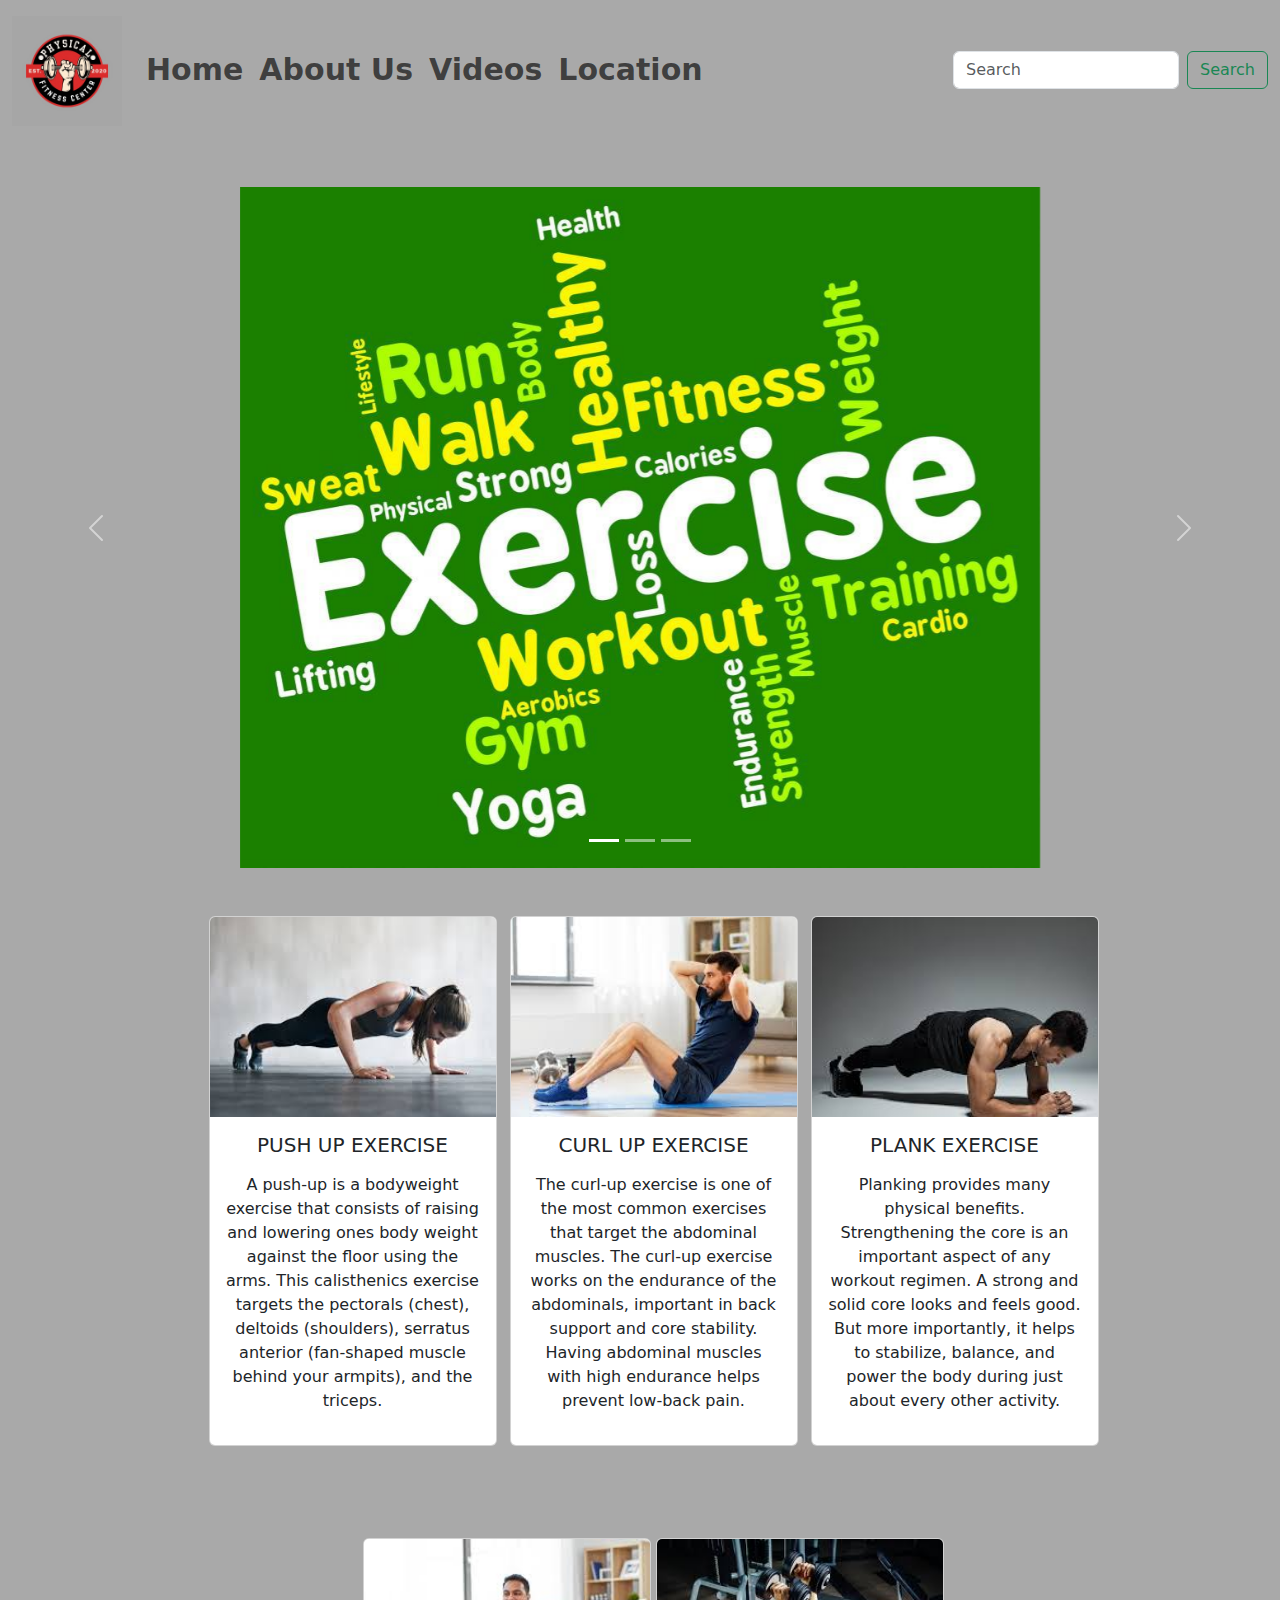
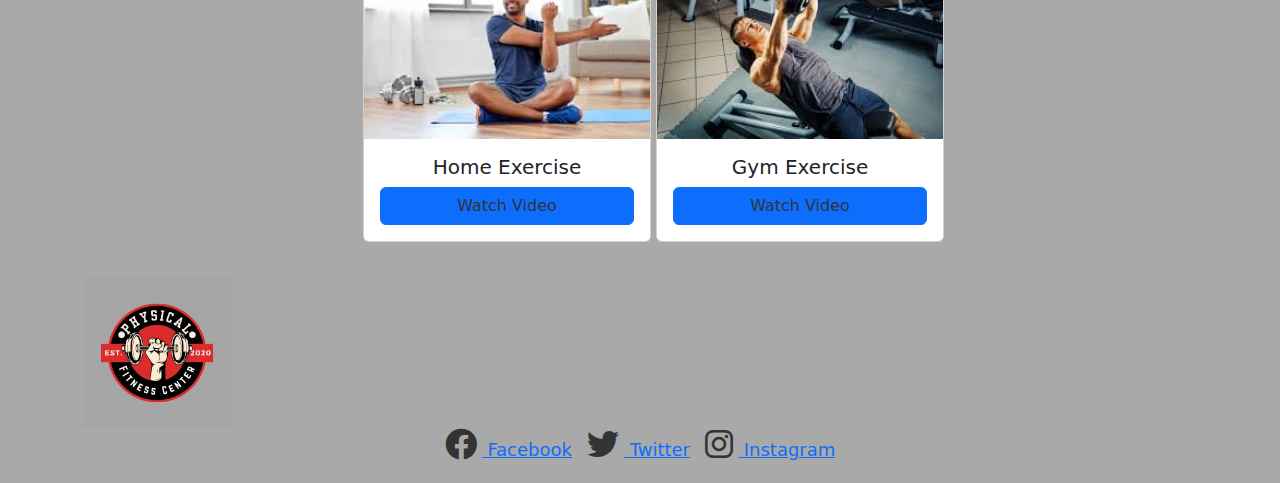
==== index.html @ d231e26b "added" ====
<!DOCTYPE html>
<html lang="en">
<head>
    <meta charset="UTF-8">
    <meta name="viewport" content="width=device-width, initial-scale=1.0">
    <link href="https://cdn.jsdelivr.net/npm/bootstrap@5.3.3/dist/css/bootstrap.min.css" rel="stylesheet" integrity="sha384-QWTKZyjpPEjISv5WaRU9OFeRpok6YctnYmDr5pNlyT2bRjXh0JMhjY6hW+ALEwIH" crossorigin="anonymous">
    <script src="https://cdn.jsdelivr.net/npm/bootstrap@5.3.3/dist/js/bootstrap.bundle.min.js" integrity="sha384-YvpcrYf0tY3lHB60NNkmXc5s9fDVZLESaAA55NDzOxhy9GkcIdslK1eN7N6jIeHz" crossorigin="anonymous"></script>
    <link href="https://cdnjs.cloudflare.com/ajax/libs/font-awesome/6.0.0-beta3/css/all.min.css" rel="stylesheet">
    </head>
    
    <link rel="stylesheet" href="style.css">



    <title>Website</title>

 

</head>

<body style="background-color: darkgray;">

    <nav class="navbar navbar-expand-lg" style="background-color: darkgray;">
        <div class="container-fluid">
            <a class="navbar-brand" href="#">
                <img src="/picture/download (22).jpg" alt="My Brand Logo" width="110" height="110" class="d-inline-block align-text-top ">
  
            </a>
          <button class="navbar-toggler" type="button" data-bs-toggle="collapse" data-bs-target="#navbarSupportedContent" aria-controls="navbarSupportedContent" aria-expanded="false" aria-label="Toggle navigation">
            <span class="navbar-toggler-icon"></span>
          </button>
          <div class="collapse navbar-collapse" id="navbarSupportedContent">
            <ul class="navbar-nav me-auto mb-2 mb-lg-0">
              <li class="nav-item">
                <a class="nav-link" href="#">Home</a>
              </li>
              <li class="nav-item">
                <a class="nav-link" href="#">About Us</a>
              </li>
              <li class="nav-item">
                <a class="nav-link" href="#">Videos</a>
              </li>
              <li class="nav-item">
                <a class="nav-link" href="#">Location</a>
              </li>
              
              </li>
              </li>
              </li>
            </ul>
            <form class="d-flex" role="search">
              <input class="form-control me-2" type="search" placeholder="Search" aria-label="Search">
              <button class="btn btn-outline-success" type="submit">Search</button>
            </form>
          </div>
        </div>
      </nav>

<body>

    <div class="mt-5">
        <div id="carouselExampleIndicators" class="carousel slide">
            <div class="carousel-indicators">
              <button type="button" data-bs-target="#carouselExampleIndicators" data-bs-slide-to="0" class="active" aria-current="true" aria-label="Slide 1"></button>
              <button type="button" data-bs-target="#carouselExampleIndicators" data-bs-slide-to="1" aria-label="Slide 2"></button>
              <button type="button" data-bs-target="#carouselExampleIndicators" data-bs-slide-to="2" aria-label="Slide 3"></button>
            </div>
            <div class="carousel-inner">
              <div class="carousel-item active">
                <img src="/picture/exercise-words-shows-working-out-and-exercised.jpg" class="d-block w-100" alt="...">
              </div>
              <div class="carousel-item">
                <img src="/picture/fitness-words-means-physical-activity-and-exercise.jpg" class="d-block w-100" alt="...">
              </div>
              <div class="carousel-item">
                <img src="/picture/workout-words-shows-physical-activity-and-athletic.jpg" class="d-block w-100" alt="...">
              </div>
            </div>
            <button class="carousel-control-prev" type="button" data-bs-target="#carouselExampleIndicators" data-bs-slide="prev">
              <span class="carousel-control-prev-icon" aria-hidden="true"></span>
              <span class="visually-hidden">Previous</span>
            </button>
            <button class="carousel-control-next" type="button" data-bs-target="#carouselExampleIndicators" data-bs-slide="next">
              <span class="carousel-control-next-icon" aria-hidden="true"></span>
              <span class="visually-hidden">Next</span>
            </button>
          </div>
        
          <div class="container text-center mt-5">
            <div class="row justify-content-center">
              <!-- First Card -->
              <div class="col-12 col-md-3 mb-4 mx-2">
                <div class="card" style="width: 18rem;">
                  <img src="/picture/download (21).jpg" class="card-img-top" alt="...">
                  <div class="card-body">
                    <h5 class="card-title mb-3">PUSH UP EXERCISE</h5>
                    <p class="card-text mb-3">A push-up is a bodyweight exercise that consists of raising and lowering ones body weight against the floor using the arms. This calisthenics exercise targets the pectorals (chest), deltoids (shoulders), serratus anterior (fan-shaped muscle behind your armpits), and the triceps.</p>
                  </div>
                </div>
              </div>
          
              <!-- Second Card -->
              <div class="col-12 col-md-3 mb-4 mx-2">
                <div class="card" style="width: 18rem;">
                  <img src="/picture/download (19).jpg" class="card-img-top" alt="...">
                  <div class="card-body">
                    <h5 class="card-title mb-3">CURL UP EXERCISE</h5>
                    <p class="card-text mb-3">The curl-up exercise is one of the most common exercises that target the abdominal muscles. The curl-up exercise works on the endurance of the abdominals, important in back support and core stability. Having abdominal muscles with high endurance helps prevent low-back pain.</p>
                  </div>
                </div>
              </div>
          
              <!-- Third Card -->
              <div class="col-12 col-md-3 mb-4 mx-2">
                <div class="card" style="width: 18rem;">
                  <img src="/picture/download (18).jpg" class="card-img-top" alt="...">
                  <div class="card-body">
                    <h5 class="card-title mb-3">PLANK EXERCISE</h5>
                    <p class="card-text mb-3">Planking provides many physical benefits. Strengthening the core is an important aspect of any workout regimen. A strong and solid core looks and feels good. But more importantly, it helps to stabilize, balance, and power the body during just about every other activity.</p>
                  </div>
                </div>
              </div>
            </div>
          </div>
          
    
          <div class="container text-center mt-5">
            <div class="row justify-content-center">
              <div class="col-12 col-md-3 mb-3 mx-1">
                <div class="card" style="width: 18rem;">
                    <img src="/picture/download (31).jpg" class="card-img-top" alt="...">
                    <div class="card-body">
                      <h5 class="card-title">Home Exercise</h5>
                      <a href="https://www.youtube.com/watch?v=cbKkB3POqaY" class="btn btn-primary" target="_blank">Watch Video</a>
                    </div>
                  </div>
              </div>
              <div class="col-12 col-md-3 mb-3 mx-1">
                <div class="card" style="width: 18rem;">
                    <img src="/picture/download (32).jpg" class="card-img-top" alt="...">
                    <div class="card-body">
                      <h5 class="card-title">Gym Exercise</h5>
                      <a href="https://www.youtube.com/watch?v=Im5wJLdudDg&t=18s" class="btn btn-primary" target="_blank">Watch Video</a>
                    </div>
                  </div>
              </div>
            </div>
          </div>
     
          <footer class="footer">
            <div class="container">
              <a href="#">
                <img src="/picture/download (22).jpg" alt="Logo" style="height: 150px;">
              </a>               
              <div class="social-icons">
                <a href="https://www.facebook.com/your-profile" target="_blank" aria-label="Facebook">
                  <i class="fab fa-facebook"></i> Facebook
                </a>
                <a href="https://twitter.com/your-profile" target="_blank" aria-label="Twitter">
                  <i class="fab fa-twitter"></i> Twitter
                </a>
                <a href="https://www.instagram.com/your-profile" target="_blank" aria-label="Instagram">
                  <i class="fab fa-instagram"></i> Instagram
                </a>
              </div>   
            </div>
          </footer>
          
          
    
      
</body>
</html>
---- style.css ----
.carousel-inner .carousel-item img {
max-width: 800px;    /* Adjust the width (percentage or px) */
max-height: 800px; /* Adjust the height (px or other units) */
object-fit: contain; /* Ensures the aspect ratio is maintained */
display: block;  /* Makes the image behave like a block element */
margin: 0 auto;  /* Centers the image horizontally */
}



/* Ensure the images inside the card have the same height */
.card-img-top {
object-fit: cover; /* Make sure the image fills the space without distortion */
height: 200px; /* Fixed height for the images */
width: 100%; /* Image should cover the width of the card */
}

/* Ensure the card body takes up remaining space */
.card-body {
flex-grow: 1; /* Allow the card body to expand and fill space */
display: flex;
flex-direction: column;
justify-content: space-between; /* Space out title, text, and buttons */
}



.navbar-nav .nav-link {
  font-weight: bold; /* Keep text bold */
  font-size: 30px;    /* Adjust size here */
  padding: 10px 15px; /* Add some padding to increase the clickable area */
}

/* style.css */
.card {
  margin-bottom: 20px; /* Add custom bottom margin */
}

/* Add some custom styles for spacing or alignment */
.text-center a {
  font-size: 16px;  /* Adjust font size */
  color: #333;      /* Change text color */
  text-decoration: none;
}

/* Style for Font Awesome icons */
i {
  font-size: 24px; /* Set icon size */
  color: #333;     /* Set icon color */
  margin-right: 10px; /* Space between icons */
}

i:hover {
  color: #007bff;  /* Change color when hovering */
}

/* Centering the social icons */
.social-icons {
  display: flex;              /* Use flexbox to align items */
  justify-content: center;    /* Center the items horizontally */
  align-items: center;        /* Center the items vertically */
  gap: 15px;                  /* Space between icons */
  font-size: 18px;            /* Optional: Font size for text */
}

/* Styling the icons */
.social-icons i {
  font-size: 32px;            /* Set icon size */
  margin-right: 5px;          /* Space between the icon and the text */
  color: #333;                /* Default icon color */
}

/* Optional: Add hover effect */
.social-icons i:hover {
  color: #007bff;             /* Hover color */
}

.social-icons {
  display: flex;
  gap: 15px;
  align-items: center;
  font-size: 18px;
  margin-bottom: 20px; /* Add margin at the bottom */
}
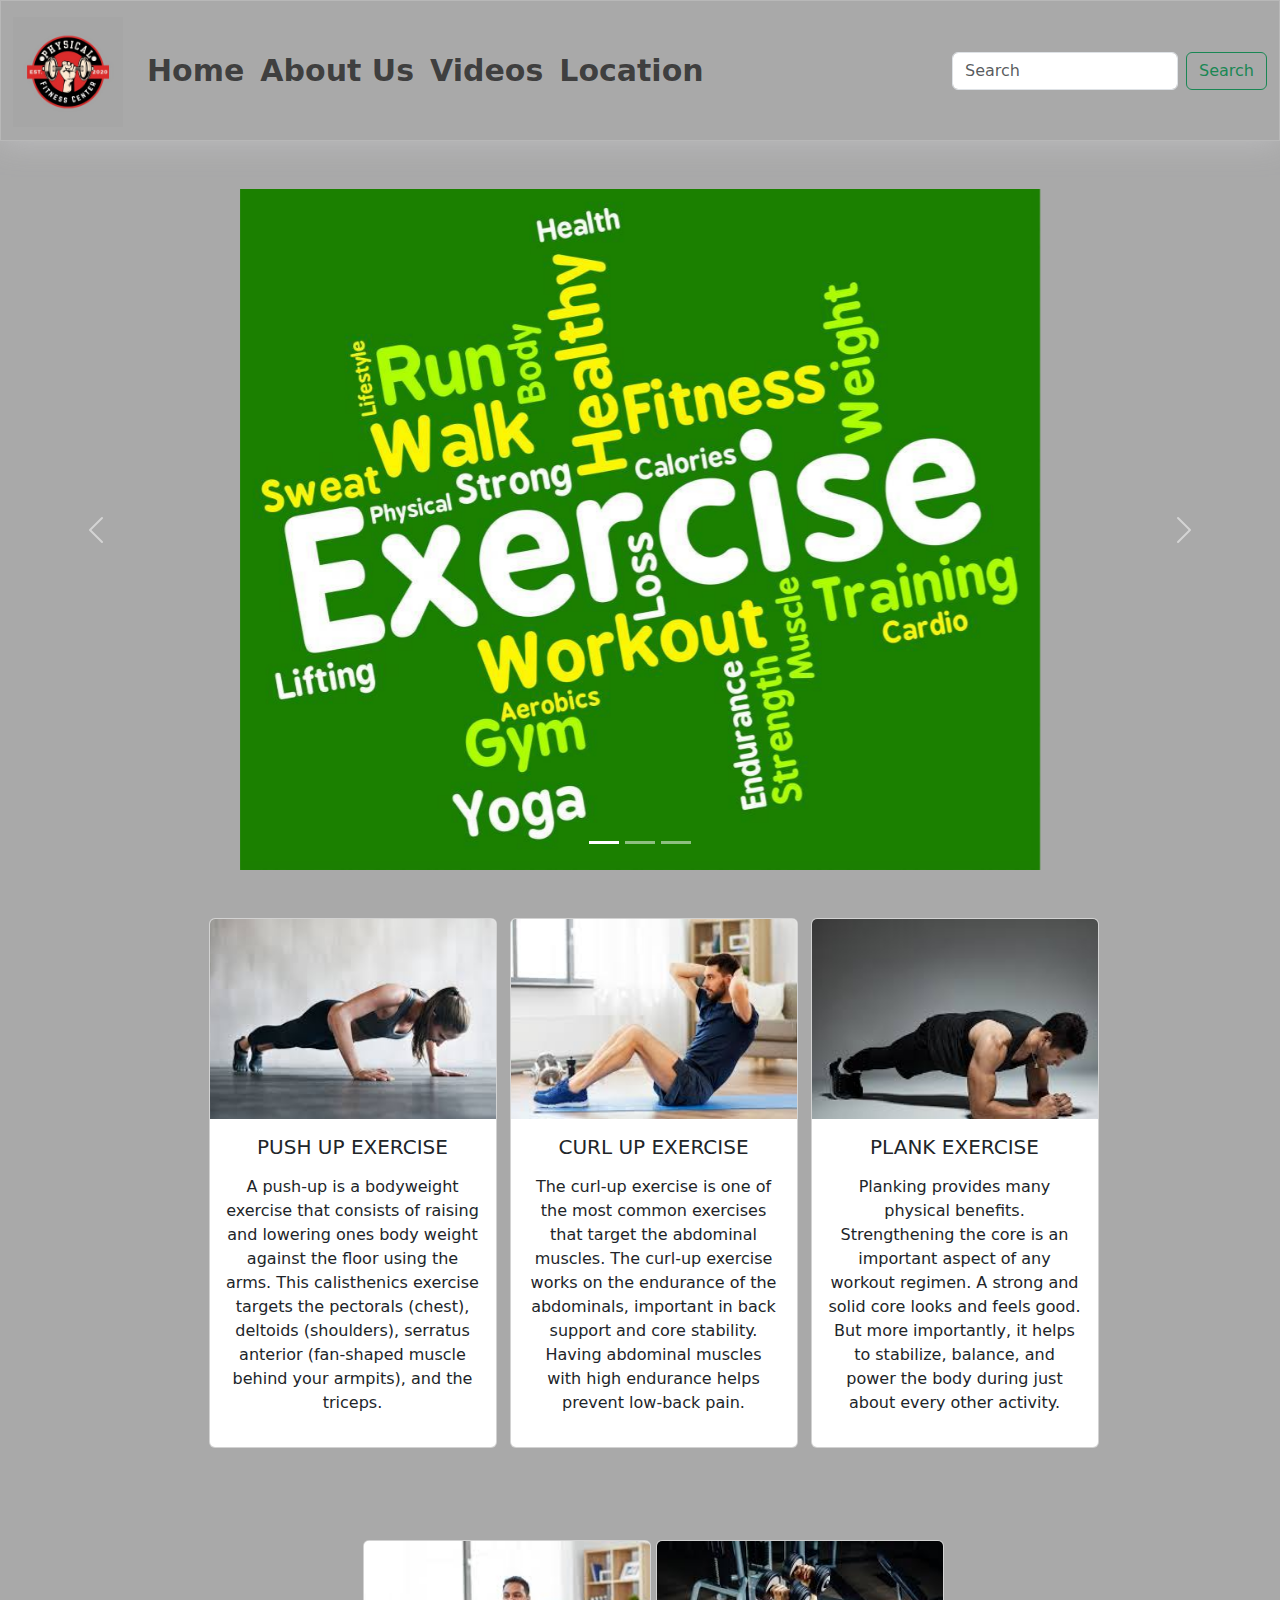
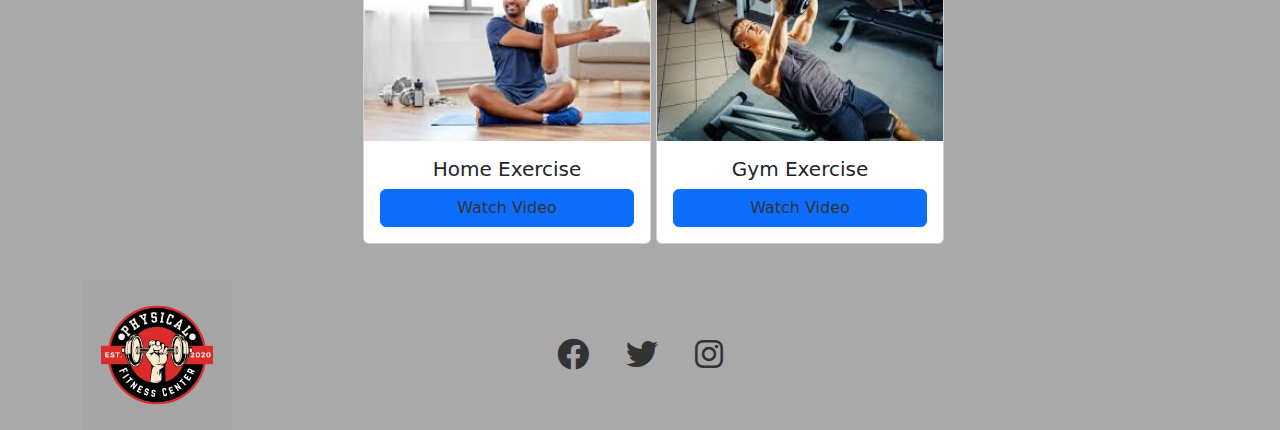
==== commit 4da9bc8f: "added" ====
--- a/index.html
+++ b/index.html
@@ -23,7 +23,7 @@
     <nav class="navbar navbar-expand-lg" style="background-color: darkgray;">
         <div class="container-fluid">
             <a class="navbar-brand" href="#">
-                <img src="/picture/download (22).jpg" alt="My Brand Logo" width="110" height="110" class="d-inline-block align-text-top ">
+                <img src="./picture/download (22).jpg" alt="My Brand Logo" width="110" height="110" class="d-inline-block align-text-top ">
   
             </a>
           <button class="navbar-toggler" type="button" data-bs-toggle="collapse" data-bs-target="#navbarSupportedContent" aria-controls="navbarSupportedContent" aria-expanded="false" aria-label="Toggle navigation">
@@ -32,16 +32,16 @@
           <div class="collapse navbar-collapse" id="navbarSupportedContent">
             <ul class="navbar-nav me-auto mb-2 mb-lg-0">
               <li class="nav-item">
-                <a class="nav-link" href="#">Home</a>
+                <a class="nav-link" href="/index.html">Home</a>
               </li>
               <li class="nav-item">
-                <a class="nav-link" href="#">About Us</a>
+                <a class="nav-link" href="/aboutus.html">About Us</a>
               </li>
               <li class="nav-item">
-                <a class="nav-link" href="#">Videos</a>
+                <a class="nav-link" href="/videos.html">Videos</a>
               </li>
               <li class="nav-item">
-                <a class="nav-link" href="#">Location</a>
+                <a class="nav-link" href="/location.html">Location</a>
               </li>
               
               </li>
@@ -67,13 +67,13 @@
             </div>
             <div class="carousel-inner">
               <div class="carousel-item active">
-                <img src="/picture/exercise-words-shows-working-out-and-exercised.jpg" class="d-block w-100" alt="...">
+                <img src="./picture/exercise-words-shows-working-out-and-exercised.jpg" class="d-block w-100" alt="...">
               </div>
               <div class="carousel-item">
-                <img src="/picture/fitness-words-means-physical-activity-and-exercise.jpg" class="d-block w-100" alt="...">
+                <img src="./picture/fitness-words-means-physical-activity-and-exercise.jpg" class="d-block w-100" alt="...">
               </div>
               <div class="carousel-item">
-                <img src="/picture/workout-words-shows-physical-activity-and-athletic.jpg" class="d-block w-100" alt="...">
+                <img src="./picture/workout-words-shows-physical-activity-and-athletic.jpg" class="d-block w-100" alt="...">
               </div>
             </div>
             <button class="carousel-control-prev" type="button" data-bs-target="#carouselExampleIndicators" data-bs-slide="prev">
@@ -91,7 +91,7 @@
               <!-- First Card -->
               <div class="col-12 col-md-3 mb-4 mx-2">
                 <div class="card" style="width: 18rem;">
-                  <img src="/picture/download (21).jpg" class="card-img-top" alt="...">
+                  <img src="./picture/download (21).jpg" class="card-img-top" alt="...">
                   <div class="card-body">
                     <h5 class="card-title mb-3">PUSH UP EXERCISE</h5>
                     <p class="card-text mb-3">A push-up is a bodyweight exercise that consists of raising and lowering ones body weight against the floor using the arms. This calisthenics exercise targets the pectorals (chest), deltoids (shoulders), serratus anterior (fan-shaped muscle behind your armpits), and the triceps.</p>
@@ -102,7 +102,7 @@
               <!-- Second Card -->
               <div class="col-12 col-md-3 mb-4 mx-2">
                 <div class="card" style="width: 18rem;">
-                  <img src="/picture/download (19).jpg" class="card-img-top" alt="...">
+                  <img src="./picture/download (19).jpg" class="card-img-top" alt="...">
                   <div class="card-body">
                     <h5 class="card-title mb-3">CURL UP EXERCISE</h5>
                     <p class="card-text mb-3">The curl-up exercise is one of the most common exercises that target the abdominal muscles. The curl-up exercise works on the endurance of the abdominals, important in back support and core stability. Having abdominal muscles with high endurance helps prevent low-back pain.</p>
@@ -113,7 +113,7 @@
               <!-- Third Card -->
               <div class="col-12 col-md-3 mb-4 mx-2">
                 <div class="card" style="width: 18rem;">
-                  <img src="/picture/download (18).jpg" class="card-img-top" alt="...">
+                  <img src="./picture/download (18).jpg" class="card-img-top" alt="...">
                   <div class="card-body">
                     <h5 class="card-title mb-3">PLANK EXERCISE</h5>
                     <p class="card-text mb-3">Planking provides many physical benefits. Strengthening the core is an important aspect of any workout regimen. A strong and solid core looks and feels good. But more importantly, it helps to stabilize, balance, and power the body during just about every other activity.</p>
@@ -128,7 +128,7 @@
             <div class="row justify-content-center">
               <div class="col-12 col-md-3 mb-3 mx-1">
                 <div class="card" style="width: 18rem;">
-                    <img src="/picture/download (31).jpg" class="card-img-top" alt="...">
+                    <img src="./picture/download (31).jpg" class="card-img-top" alt="...">
                     <div class="card-body">
                       <h5 class="card-title">Home Exercise</h5>
                       <a href="https://www.youtube.com/watch?v=cbKkB3POqaY" class="btn btn-primary" target="_blank">Watch Video</a>
@@ -137,7 +137,7 @@
               </div>
               <div class="col-12 col-md-3 mb-3 mx-1">
                 <div class="card" style="width: 18rem;">
-                    <img src="/picture/download (32).jpg" class="card-img-top" alt="...">
+                    <img src="./picture/download (32).jpg" class="card-img-top" alt="...">
                     <div class="card-body">
                       <h5 class="card-title">Gym Exercise</h5>
                       <a href="https://www.youtube.com/watch?v=Im5wJLdudDg&t=18s" class="btn btn-primary" target="_blank">Watch Video</a>
@@ -149,25 +149,28 @@
      
           <footer class="footer">
             <div class="container">
-              <a href="#">
-                <img src="/picture/download (22).jpg" alt="Logo" style="height: 150px;">
-              </a>               
-              <div class="social-icons">
-                <a href="https://www.facebook.com/your-profile" target="_blank" aria-label="Facebook">
-                  <i class="fab fa-facebook"></i> Facebook
-                </a>
-                <a href="https://twitter.com/your-profile" target="_blank" aria-label="Twitter">
-                  <i class="fab fa-twitter"></i> Twitter
-                </a>
-                <a href="https://www.instagram.com/your-profile" target="_blank" aria-label="Instagram">
-                  <i class="fab fa-instagram"></i> Instagram
-                </a>
-              </div>   
+              <div class="row align-items-center"> <!-- Row to align logo and icons -->
+                <!-- Logo on the left side -->
+                <div class="col-4">
+                  <a href="#">
+                    <img src="./picture/download (22).jpg" alt="Logo" style="height: 150px;">
+                  </a>
+                </div>
+          
+                <!-- Social icons in the center -->
+                <div class="col-4 text-center">
+                  <a href="https://www.facebook.com/your-profile" target="_blank" aria-label="Facebook" class="mx-3">
+                    <i class="fab fa-facebook fa-2x"></i> <!-- Font Awesome Facebook icon -->
+                  </a>
+                  <a href="https://twitter.com/your-profile" target="_blank" aria-label="Twitter" class="mx-3">
+                    <i class="fab fa-twitter fa-2x"></i> <!-- Font Awesome Twitter icon -->
+                  </a>
+                  <a href="https://www.instagram.com/your-profile" target="_blank" aria-label="Instagram" class="mx-3">
+                    <i class="fab fa-instagram fa-2x"></i> <!-- Font Awesome Instagram icon -->
+                  </a>
+                </div>        
             </div>
           </footer>
           
-          
-    
-      
 </body>
-</html>+</html>
--- a/style.css
+++ b/style.css
@@ -44,47 +44,40 @@
   text-decoration: none;
 }
 
-/* Style for Font Awesome icons */
-i {
-  font-size: 24px; /* Set icon size */
-  color: #333;     /* Set icon color */
-  margin-right: 10px; /* Space between icons */
+.footer .d-flex {
+  display: flex;
+  justify-content: space-between;
+  align-items: center;
 }
 
-i:hover {
-  color: #007bff;  /* Change color when hovering */
-}
-
-/* Centering the social icons */
-.social-icons {
-  display: flex;              /* Use flexbox to align items */
-  justify-content: center;    /* Center the items horizontally */
-  align-items: center;        /* Center the items vertically */
-  gap: 15px;                  /* Space between icons */
-  font-size: 18px;            /* Optional: Font size for text */
-}
-
-/* Styling the icons */
-.social-icons i {
-  font-size: 32px;            /* Set icon size */
-  margin-right: 5px;          /* Space between the icon and the text */
-  color: #333;                /* Default icon color */
-}
-
-/* Optional: Add hover effect */
-.social-icons i:hover {
-  color: #007bff;             /* Hover color */
-}
-
-.social-icons {
-  display: flex;
-  gap: 15px;
-  align-items: center;
-  font-size: 18px;
-  margin-bottom: 20px; /* Add margin at the bottom */
+.social-icons a {
+  margin-left: 10px; /* Adds space between the social media links */
 }
 
 
+/* Animation for fading in elements */
+@keyframes fadeIn {
+  0% {
+    opacity: 0;
+    transform: translateY(20px); /* Slight movement to add dynamic effect */
+  }
+  100% {
+    opacity: 1;
+    transform: translateY(0);
+  }
+}
 
+/* Apply the fade-in animation to the main content */
+body {
+  animation: fadeIn 1s ease-in-out;
+}
 
+/* Fade-in for individual elements (navbar, carousel, cards, etc.) */
+.navbar, .carousel, .card {
+  animation: fadeIn 1.5s ease-in-out;
+}
 
+.navbar {
+  backdrop-filter: blur (30px);
+  box-shadow: 0px 0px 30px rgba(227, 228, 237, 0.37) ; border: 1.5px solid rgba(255, 255, 255, 0.18) ;
+}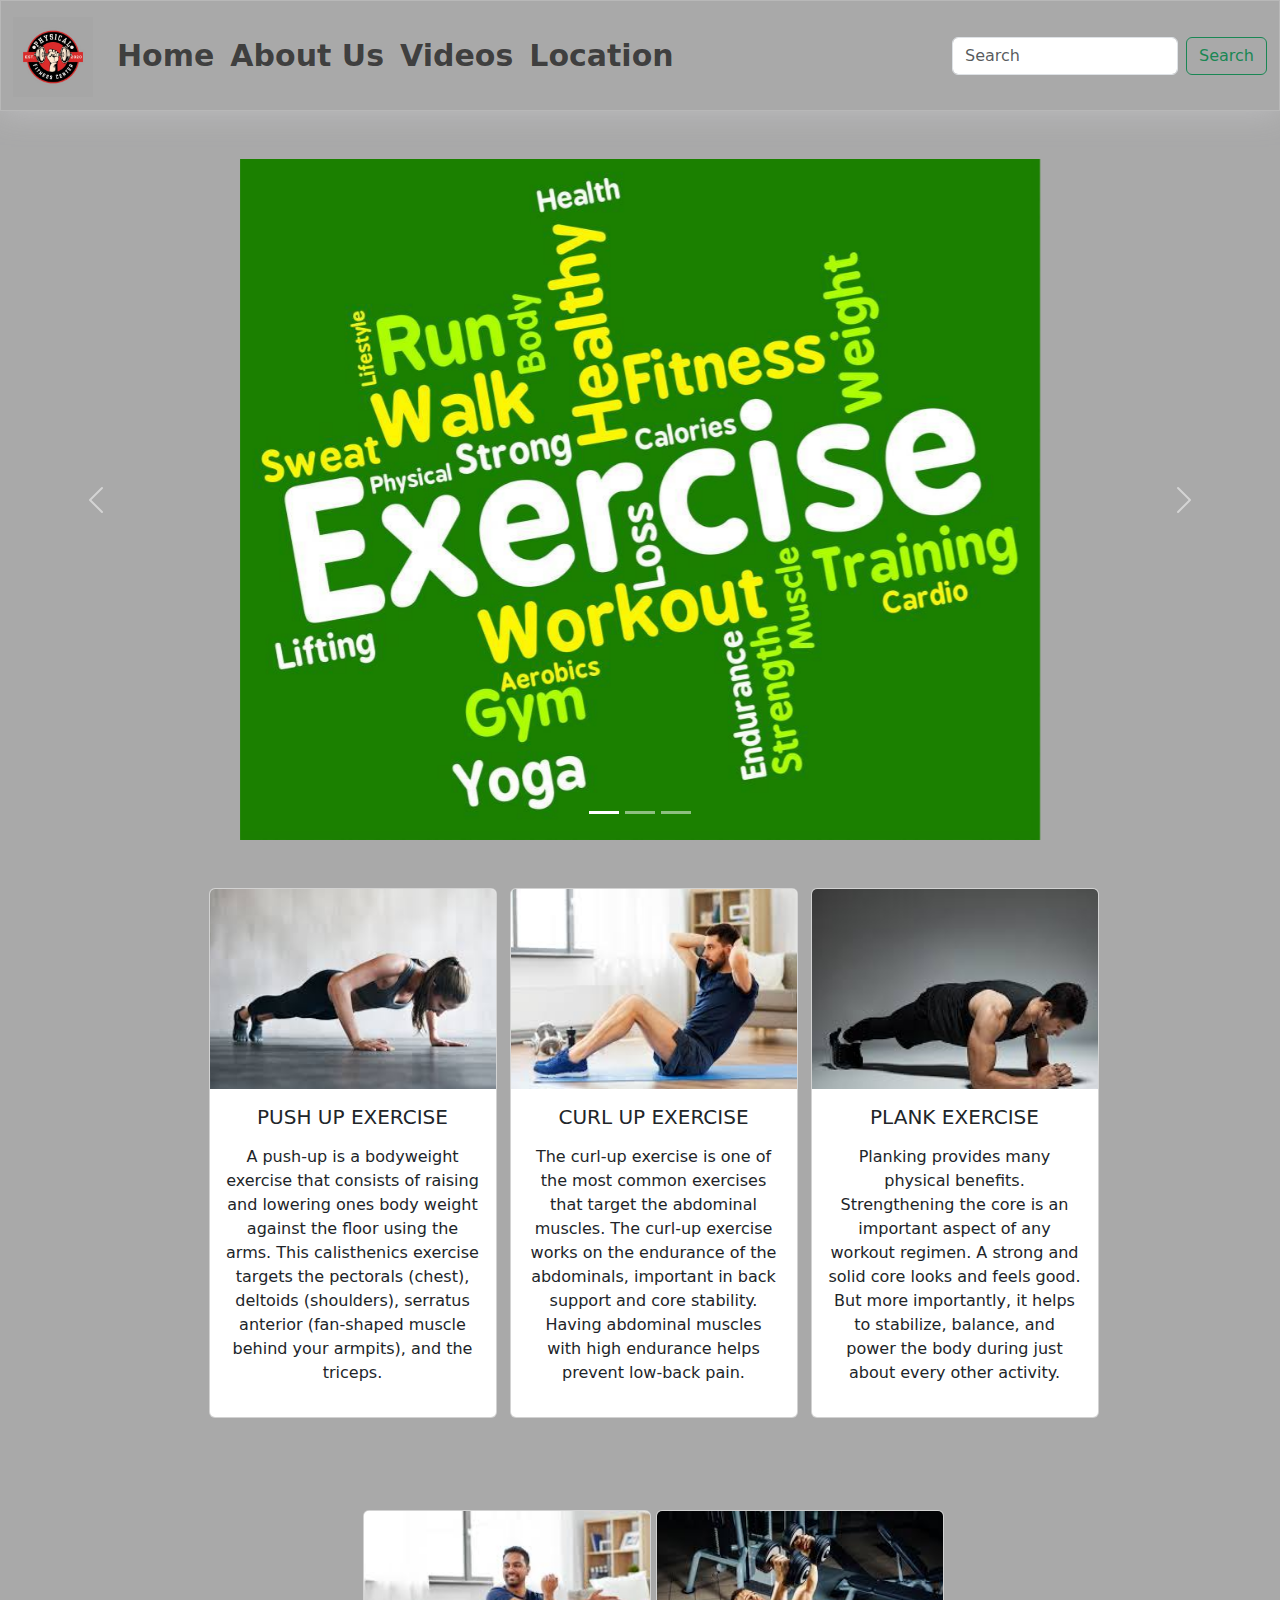
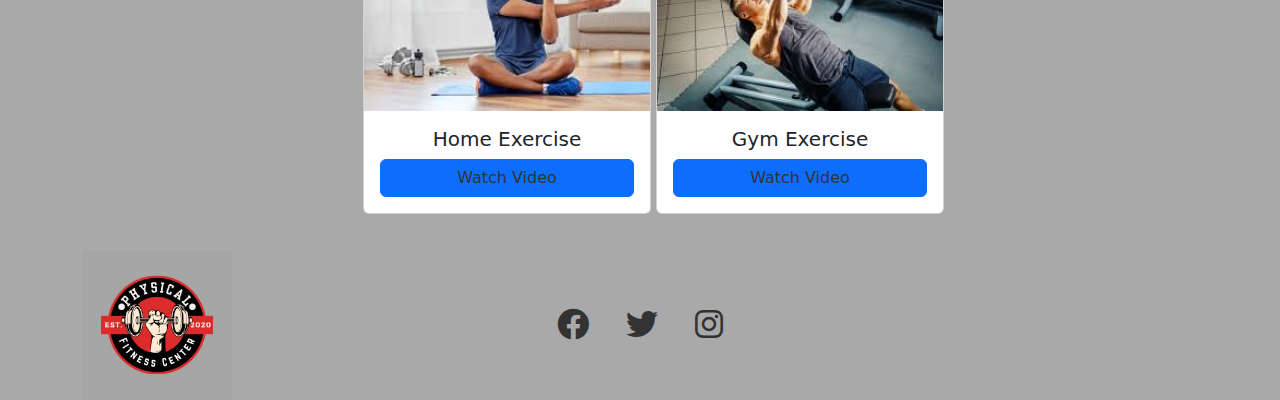
==== commit 40649b78: "update" ====
--- a/index.html
+++ b/index.html
@@ -7,10 +7,14 @@
     <script src="https://cdn.jsdelivr.net/npm/bootstrap@5.3.3/dist/js/bootstrap.bundle.min.js" integrity="sha384-YvpcrYf0tY3lHB60NNkmXc5s9fDVZLESaAA55NDzOxhy9GkcIdslK1eN7N6jIeHz" crossorigin="anonymous"></script>
     <link href="https://cdnjs.cloudflare.com/ajax/libs/font-awesome/6.0.0-beta3/css/all.min.css" rel="stylesheet">
     </head>
+    <link
+    rel="stylesheet"
+    href="https://cdnjs.cloudflare.com/ajax/libs/animate.css/4.1.1/animate.min.css"
+    >
     
     <link rel="stylesheet" href="style.css">
 
-
+    
 
     <title>Website</title>
 
@@ -23,7 +27,7 @@
     <nav class="navbar navbar-expand-lg" style="background-color: darkgray;">
         <div class="container-fluid">
             <a class="navbar-brand" href="#">
-                <img src="./picture/download (22).jpg" alt="My Brand Logo" width="110" height="110" class="d-inline-block align-text-top ">
+                <img src="./picture/download (22).jpg" alt="My Brand Logo" width="80" height="80" class="d-inline-block align-text-top ">
   
             </a>
           <button class="navbar-toggler" type="button" data-bs-toggle="collapse" data-bs-target="#navbarSupportedContent" aria-controls="navbarSupportedContent" aria-expanded="false" aria-label="Toggle navigation">
@@ -32,16 +36,16 @@
           <div class="collapse navbar-collapse" id="navbarSupportedContent">
             <ul class="navbar-nav me-auto mb-2 mb-lg-0">
               <li class="nav-item">
-                <a class="nav-link" href="/index.html">Home</a>
+                <a class="nav-link" href="./index.html">Home</a>
               </li>
               <li class="nav-item">
-                <a class="nav-link" href="/aboutus.html">About Us</a>
+                <a class="nav-link" href="./aboutus.html">About Us</a>
               </li>
               <li class="nav-item">
-                <a class="nav-link" href="/videos.html">Videos</a>
+                <a class="nav-link" href="./videos.html">Videos</a>
               </li>
               <li class="nav-item">
-                <a class="nav-link" href="/location.html">Location</a>
+                <a class="nav-link" href="./location.html">Location</a>
               </li>
               
               </li>
@@ -149,28 +153,31 @@
      
           <footer class="footer">
             <div class="container">
-              <div class="row align-items-center"> <!-- Row to align logo and icons -->
-                <!-- Logo on the left side -->
+              <div class="row align-items-center"> 
+             
                 <div class="col-4">
                   <a href="#">
                     <img src="./picture/download (22).jpg" alt="Logo" style="height: 150px;">
                   </a>
                 </div>
           
-                <!-- Social icons in the center -->
+                
                 <div class="col-4 text-center">
                   <a href="https://www.facebook.com/your-profile" target="_blank" aria-label="Facebook" class="mx-3">
-                    <i class="fab fa-facebook fa-2x"></i> <!-- Font Awesome Facebook icon -->
+                    <i class="fab fa-facebook fa-2x"></i> 
                   </a>
                   <a href="https://twitter.com/your-profile" target="_blank" aria-label="Twitter" class="mx-3">
-                    <i class="fab fa-twitter fa-2x"></i> <!-- Font Awesome Twitter icon -->
+                    <i class="fab fa-twitter fa-2x"></i> 
                   </a>
                   <a href="https://www.instagram.com/your-profile" target="_blank" aria-label="Instagram" class="mx-3">
-                    <i class="fab fa-instagram fa-2x"></i> <!-- Font Awesome Instagram icon -->
+                    <i class="fab fa-instagram fa-2x"></i> 
                   </a>
                 </div>        
             </div>
           </footer>
+
+        
+
           
 </body>
 </html>
--- a/style.css
+++ b/style.css
@@ -1,46 +1,46 @@
 
 .carousel-inner .carousel-item img {
-max-width: 800px;    /* Adjust the width (percentage or px) */
-max-height: 800px; /* Adjust the height (px or other units) */
-object-fit: contain; /* Ensures the aspect ratio is maintained */
-display: block;  /* Makes the image behave like a block element */
-margin: 0 auto;  /* Centers the image horizontally */
+max-width: 800px;   
+max-height: 800px; 
+object-fit: contain; 
+display: block;  
+margin: 0 auto;  
 }
 
 
 
-/* Ensure the images inside the card have the same height */
+
 .card-img-top {
-object-fit: cover; /* Make sure the image fills the space without distortion */
-height: 200px; /* Fixed height for the images */
-width: 100%; /* Image should cover the width of the card */
+object-fit: cover; 
+height: 200px; 
+width: 100%; 
 }
 
-/* Ensure the card body takes up remaining space */
+
 .card-body {
-flex-grow: 1; /* Allow the card body to expand and fill space */
+flex-grow: 1; 
 display: flex;
 flex-direction: column;
-justify-content: space-between; /* Space out title, text, and buttons */
+justify-content: space-between; 
 }
 
 
 
 .navbar-nav .nav-link {
-  font-weight: bold; /* Keep text bold */
-  font-size: 30px;    /* Adjust size here */
-  padding: 10px 15px; /* Add some padding to increase the clickable area */
+  font-weight: bold; 
+  font-size: 30px;    
+  padding: 10px 15px; 
 }
 
-/* style.css */
+
 .card {
-  margin-bottom: 20px; /* Add custom bottom margin */
+  margin-bottom: 20px; 
 }
 
-/* Add some custom styles for spacing or alignment */
+
 .text-center a {
-  font-size: 16px;  /* Adjust font size */
-  color: #333;      /* Change text color */
+  font-size: 16px;  
+  color: #333;     
   text-decoration: none;
 }
 
@@ -51,15 +51,15 @@
 }
 
 .social-icons a {
-  margin-left: 10px; /* Adds space between the social media links */
+  margin-left: 10px; 
 }
 
 
-/* Animation for fading in elements */
+
 @keyframes fadeIn {
   0% {
     opacity: 0;
-    transform: translateY(20px); /* Slight movement to add dynamic effect */
+    transform: translateY(20px); 
   }
   100% {
     opacity: 1;
@@ -67,12 +67,12 @@
   }
 }
 
-/* Apply the fade-in animation to the main content */
+
 body {
   animation: fadeIn 1s ease-in-out;
 }
 
-/* Fade-in for individual elements (navbar, carousel, cards, etc.) */
+
 .navbar, .carousel, .card {
   animation: fadeIn 1.5s ease-in-out;
 }
@@ -80,4 +80,17 @@
 .navbar {
   backdrop-filter: blur (30px);
   box-shadow: 0px 0px 30px rgba(227, 228, 237, 0.37) ; border: 1.5px solid rgba(255, 255, 255, 0.18) ;
+}
+
+.card {
+  transition: transform 0.2s, box-shadow 0.2s;
+}
+
+.card:hover {
+  transform: scale(1.05); 
+  box-shadow: 0 4px 15px rgba(0, 0, 0, 0.3); 
+}
+
+.card:active {
+  transform: scale(0.95); 
 }